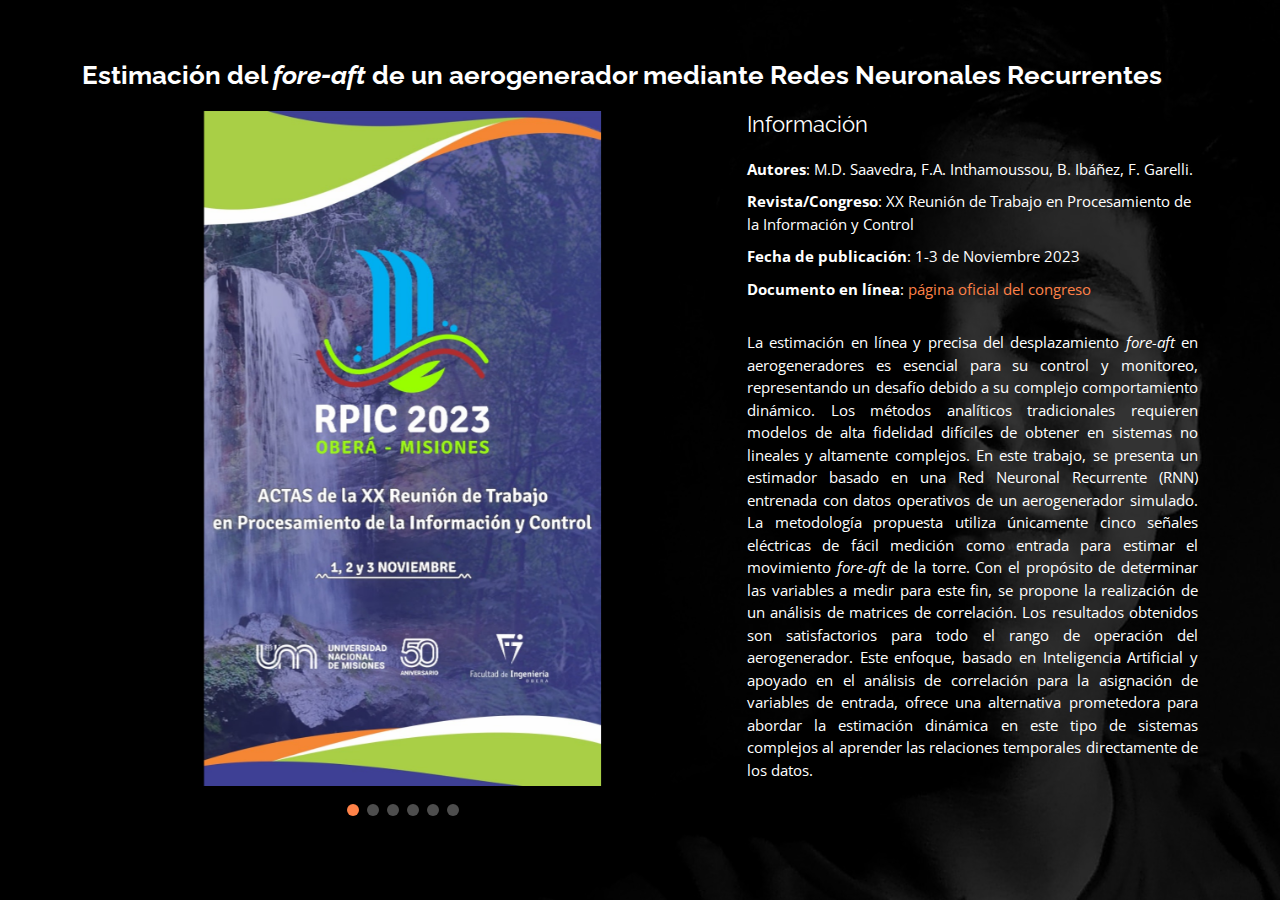
==== papers/rpic2023.html @ a49f2b9b "Primera versión de la página" ====
<!DOCTYPE html>
<html lang="en">

<head>
  <meta charset="utf-8">
  <meta content="width=device-width, initial-scale=1.0" name="viewport">

  <title>M.D.Saavedra</title>
  <meta content="" name="description">
  <meta content="" name="keywords">

  <!-- Favicons -->
  <link href="../assets/img/mi_favicon.png" rel="icon">
  <link href="../assets/img/mi_favicon.png" rel="apple-touch-icon">

  <!-- Google Fonts -->
  <link href="https://fonts.googleapis.com/css?family=Open+Sans:300,300i,400,400i,600,600i,700,700i|Raleway:300,300i,400,400i,500,500i,600,600i,700,700i|Poppins:300,300i,400,400i,500,500i,600,600i,700,700i" rel="stylesheet">

  <!-- Vendor CSS Files -->
  <link href="../assets/vendor/bootstrap/css/bootstrap.min.css" rel="stylesheet">
  <link href="../assets/vendor/bootstrap-icons/bootstrap-icons.css" rel="stylesheet">
  <link href="../assets/vendor/boxicons/css/boxicons.min.css" rel="stylesheet">
  <link href="../assets/vendor/glightbox/css/glightbox.min.css" rel="stylesheet">
  <link href="../assets/vendor/remixicon/remixicon.css" rel="stylesheet">
  <link href="../assets/vendor/swiper/swiper-bundle.min.css" rel="stylesheet">

  <!-- Template Main CSS File -->
  <link href="../assets/css/style.css" rel="stylesheet">

  <!-- =======================================================
  * Template Name: Personal
  * Template URL: https://bootstrapmade.com/personal-free-resume-bootstrap-template/
  * Updated: Mar 17 2024 with Bootstrap v5.3.3
  * Author: BootstrapMade.com
  * License: https://bootstrapmade.com/license/
  ======================================================== -->
</head>

<body>

  <main id="main">
    <!-- ======= Portfolio Details ======= -->
    <div id="portfolio-details" class="portfolio-details">
      <div class="container">

        <div class="row">

          <h2 class="portfolio-title">Estimación del <em>fore-aft</em> de un aerogenerador mediante Redes Neuronales Recurrentes</h2>
          <div class="col-lg-7">

            <div class="portfolio-details-slider swiper">
              <div class="swiper-wrapper align-items-center">
                <img class="swiper-slide" src="rpic2023/portada.jpeg">
                
                <img class="swiper-slide" src="rpic2023/1.png">
                <img class="swiper-slide" src="rpic2023/2.png">
                <img class="swiper-slide" src="rpic2023/3.png">
                <img class="swiper-slide" src="rpic2023/4.png">
                <img class="swiper-slide" src="rpic2023/5.png">

              </div>
              <div class="swiper-pagination"></div>
            </div>

          </div>

          <div class="col-lg-5 portfolio-info">
            <h3>Información</h3>
            <ul>
              <li><strong>Autores</strong>: M.D. Saavedra, F.A. Inthamoussou, B. Ibáñez, F. Garelli.</li>
              <li><strong>Revista/Congreso</strong>: XX Reunión de Trabajo en Procesamiento de la Información y Control</li>
              <li><strong>Fecha de publicación</strong>: 1-3 de Noviembre 2023</li>
              <li><strong>Documento en línea</strong>: <a href="https://www.rpic.com.ar/"> página oficial del congreso</a></li>
            </ul>

            <p class="justificado">
              La estimación en línea y precisa del desplazamiento <em>fore-aft</em> en aerogeneradores es esencial para su control y monitoreo, representando un desafío debido a su complejo comportamiento dinámico. Los métodos analíticos tradicionales requieren modelos de alta fidelidad difíciles de obtener en sistemas no lineales y altamente complejos. En este trabajo, se presenta un estimador basado en una Red Neuronal Recurrente (RNN) entrenada con datos operativos de un aerogenerador simulado. La metodología propuesta utiliza únicamente cinco señales eléctricas de fácil medición como entrada para estimar el movimiento <em>fore-aft</em> de la torre. Con el propósito de determinar las variables a medir para este fin, se propone la realización de un análisis de matrices de correlación. Los resultados obtenidos son  satisfactorios para todo el rango de operación del aerogenerador. Este enfoque, basado en Inteligencia Artificial y apoyado en el análisis de correlación para la asignación de variables de entrada, ofrece una alternativa prometedora para abordar la estimación dinámica en este tipo de sistemas complejos al aprender las relaciones temporales directamente de los datos.
            </p>
          </div>

        </div>

      </div>
    </div><!-- End Portfolio Details -->

  </main><!-- End #main -->

  <!-- <div class="credits"> -->
     <!-- All the links in the footer should remain intact. -->
    <!-- You can delete the links only if you purchased the pro version. -->
    <!-- Licensing information: https://bootstrapmade.com/license/ -->
    <!-- Purchase the pro version with working PHP/AJAX contact form: https://bootstrapmade.com/personal-free-resume-bootstrap-template/ -->
    <!-- Designed by <a href="https://bootstrapmade.com/">BootstrapMade</a> -->
  <!-- </div> -->

  <!-- Vendor JS Files -->
  <script src="../assets/vendor/purecounter/purecounter_vanilla.js"></script>
  <script src="../assets/vendor/bootstrap/js/bootstrap.bundle.min.js"></script>
  <script src="../assets/vendor/glightbox/js/glightbox.min.js"></script>
  <script src="../assets/vendor/isotope-layout/isotope.pkgd.min.js"></script>
  <script src="../assets/vendor/swiper/swiper-bundle.min.js"></script>
  <script src="../assets/vendor/waypoints/noframework.waypoints.js"></script>
  <script src="../assets/vendor/php-email-form/validate.js"></script>

  <!-- Template Main JS File -->
  <script src="../assets/js/main.js"></script>

</body>

</html>
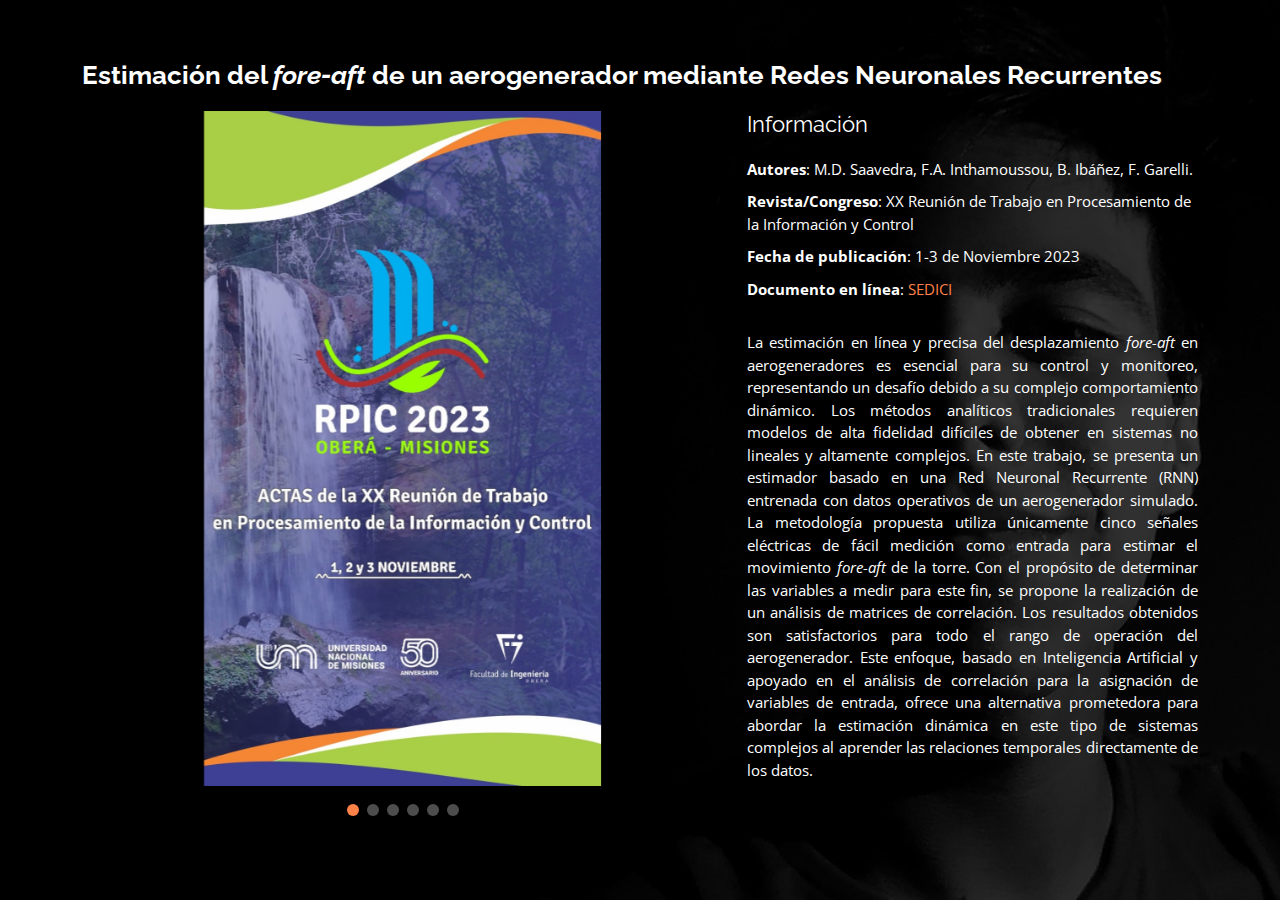
==== commit 214c6bd3: "Correccion RPIC" ====
--- a/papers/rpic2023.html
+++ b/papers/rpic2023.html
@@ -70,7 +70,7 @@
               <li><strong>Autores</strong>: M.D. Saavedra, F.A. Inthamoussou, B. Ibáñez, F. Garelli.</li>
               <li><strong>Revista/Congreso</strong>: XX Reunión de Trabajo en Procesamiento de la Información y Control</li>
               <li><strong>Fecha de publicación</strong>: 1-3 de Noviembre 2023</li>
-              <li><strong>Documento en línea</strong>: <a href="https://www.rpic.com.ar/"> página oficial del congreso</a></li>
+              <li><strong>Documento en línea</strong>: <a href="https://sedici.unlp.edu.ar/handle/10915/167220"> SEDICI</a></li>
             </ul>
 
             <p class="justificado">
--- a/assets/css/style.css
+++ b/assets/css/style.css
@@ -1399,5 +1399,9 @@
 
 .iconos-grandes .ic-lg{
 /*  font-size: 1.5em;*/
-font-size: 2em;
+  font-size: 2em;
+}
+
+.sombrita{
+  text-shadow: 2px 2px 2px rgba(0, 0, 0, 1);
 }